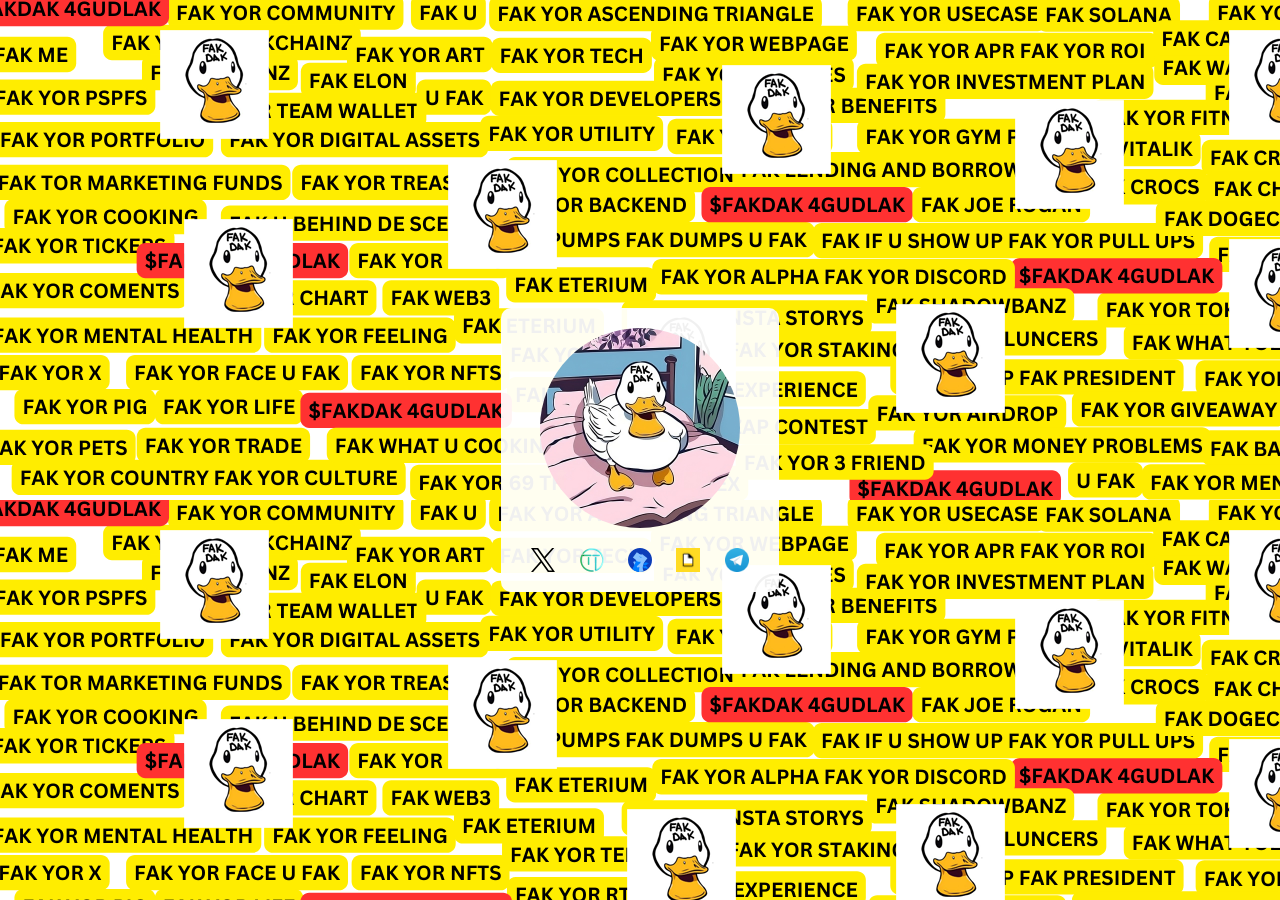
==== index.html @ 2dd7942f "tg" ====
<!DOCTYPE html>
<html lang="en">
<head>
    <meta charset="UTF-8">
    <meta name="viewport" content="width=device-width, initial-scale=1.0">
    <title>$FAKDAK 4 GUD LAK</title>
    <link rel="icon" href="./assets/favicon.ico" type="image/x-icon"> <!-- Add this line for favicon -->
    <style>
        body {
            margin: 0;
            font-family: Arial, sans-serif;
            color: #333;
            background-image: url('./assets/fakdaskbanner.png');
            background-repeat: repeat;
            display: flex;
            justify-content: center;
            align-items: center;
            height: 100vh;
            text-align: center; /* Center content horizontally */
        }
        main {
            padding: 20px;
            background-color: rgba(255, 255, 255, 0.942);
            margin: 20px;
            border-radius: 10px;
        }
        #intro {
            margin-bottom: 20px;
        }
        #intro img {
            max-width: 200px;
            height: auto;
            display: block;
            margin: 0 auto 10px; /* Center image horizontally and add space below */
            border-radius: 50%; /* Rounded border for image */
            transition: transform 0.3s ease-in-out; /* Smooth transform on hover */
        }
        #intro img:hover {
            transform: scale(1.069); /* Scale up image on hover */
        }
        #intro p {
            display: none; /* Hide text initially */
            font-size: 14px;
            color: #666;
        }
        #intro:hover p {
            display: block; /* Show text on hover */
        }
        #links {
            text-align: center; /* Center content horizontally */
        }
        #links a {
            display: inline-block;
            margin: 0 10px; /* Adjust margin as needed */
            text-decoration: none;
        }
        #links a img {
            max-width: 24px; /* Adjust as needed */
            height: auto;
            vertical-align: middle; /* Align images vertically */
        }
        #links a:hover {
            text-decoration: underline;
        }
    </style>
</head>
<body>
    <main>
        <section id="intro">
            <img src="./assets/fakdak.jpeg" alt="Intro Image">
            <p>$FAKDAK POLICY ID</p>
            <p>7fd79892567b12b8a4fe3befc41786322d40a9680a0509b158e8e1b9</p>
        </section>
        <section id="links">
            <a href="https://x.com/FakDakADA" target="_blank"><img src="./assets/x.svg" alt="Twitter"></a>
            <a href="https://www.taptools.io/charts/token/e0302560ced2fdcbfcb2602697df970cd0d6a38f94b32703f51c312b.000de140e0ff8cbbb0153e10a20a7c6c243fe381e1e4c5adbf13d5cb811da283?charts=" target="_blank"><img src="./assets/taptools_logo.png" alt="Taptools"></a>
            <a href="https://app.dexhunter.io/swap?tokenIdSell=&tokenIdBuy=7fd79892567b12b8a4fe3befc41786322d40a9680a0509b158e8e1b946414b44414b" target="_blank"><img src="./assets/hunt-token.svg" alt="Dexhunter"></a>
            <a href="https://www.jpg.store/collection/fakdak?tab=items" target="_blank"><img src="./assets/jpg.jpg" alt="JPG"></a>
            <a href="https://t.me/+nEvAOnVqxvo2MTE0" target="_blank"><img src="./assets/telegram_logo.png" alt="TG"></a>
        </section>
    </main>
</body>
</html>
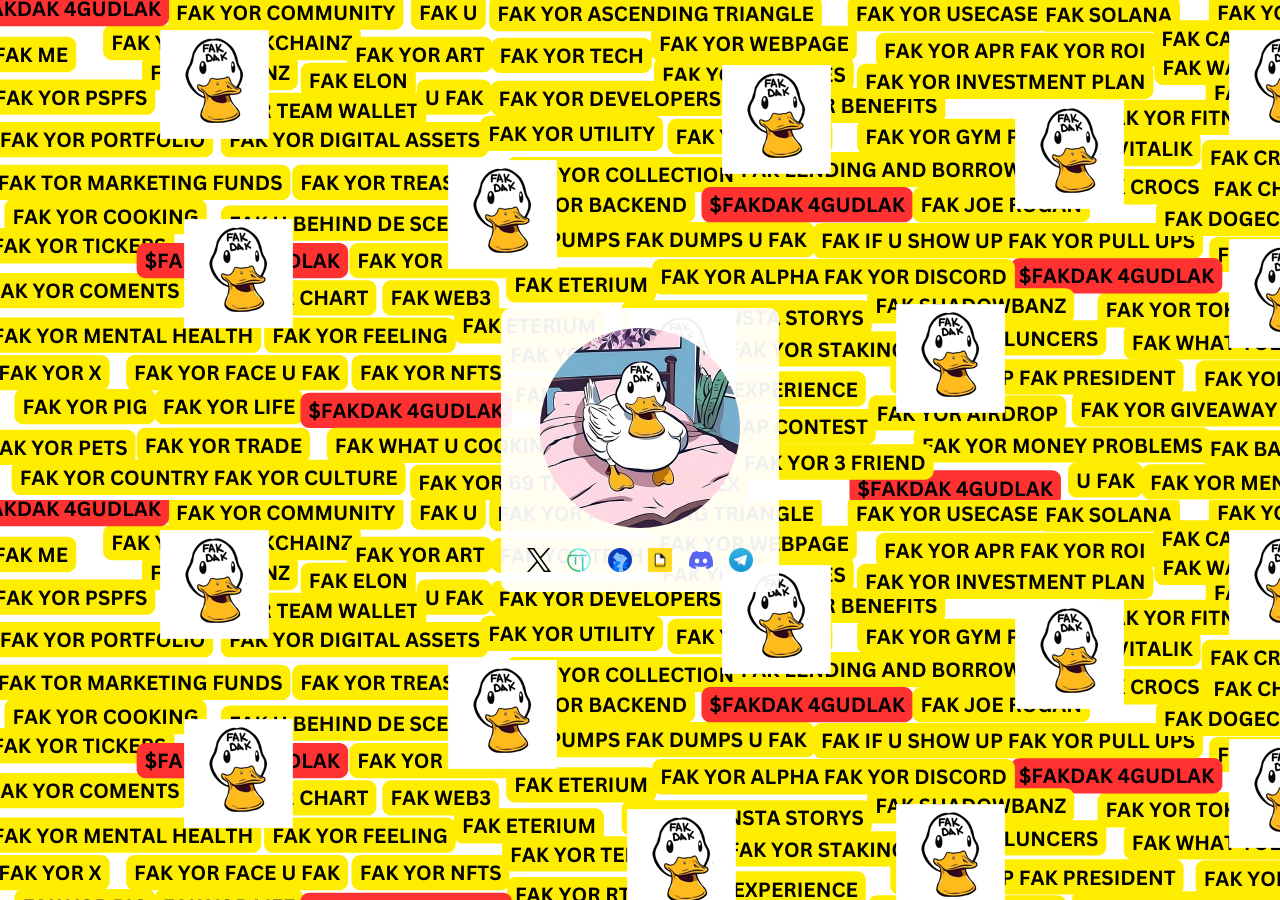
==== commit 04d4f7e5: "FAK DISCORD" ====
--- a/index.html
+++ b/index.html
@@ -51,7 +51,7 @@
         }
         #links a {
             display: inline-block;
-            margin: 0 10px; /* Adjust margin as needed */
+            margin: 0 6px; /* Adjust margin as needed */
             text-decoration: none;
         }
         #links a img {
@@ -76,6 +76,7 @@
             <a href="https://www.taptools.io/charts/token/e0302560ced2fdcbfcb2602697df970cd0d6a38f94b32703f51c312b.000de140e0ff8cbbb0153e10a20a7c6c243fe381e1e4c5adbf13d5cb811da283?charts=" target="_blank"><img src="./assets/taptools_logo.png" alt="Taptools"></a>
             <a href="https://app.dexhunter.io/swap?tokenIdSell=&tokenIdBuy=7fd79892567b12b8a4fe3befc41786322d40a9680a0509b158e8e1b946414b44414b" target="_blank"><img src="./assets/hunt-token.svg" alt="Dexhunter"></a>
             <a href="https://www.jpg.store/collection/fakdak?tab=items" target="_blank"><img src="./assets/jpg.jpg" alt="JPG"></a>
+            <a href="https://discord.gg/dysWuqwZpq" target="_blank"><img src="./assets/discord_logo.png" alt="Discord"></a>
             <a href="https://t.me/+nEvAOnVqxvo2MTE0" target="_blank"><img src="./assets/telegram_logo.png" alt="TG"></a>
         </section>
     </main>
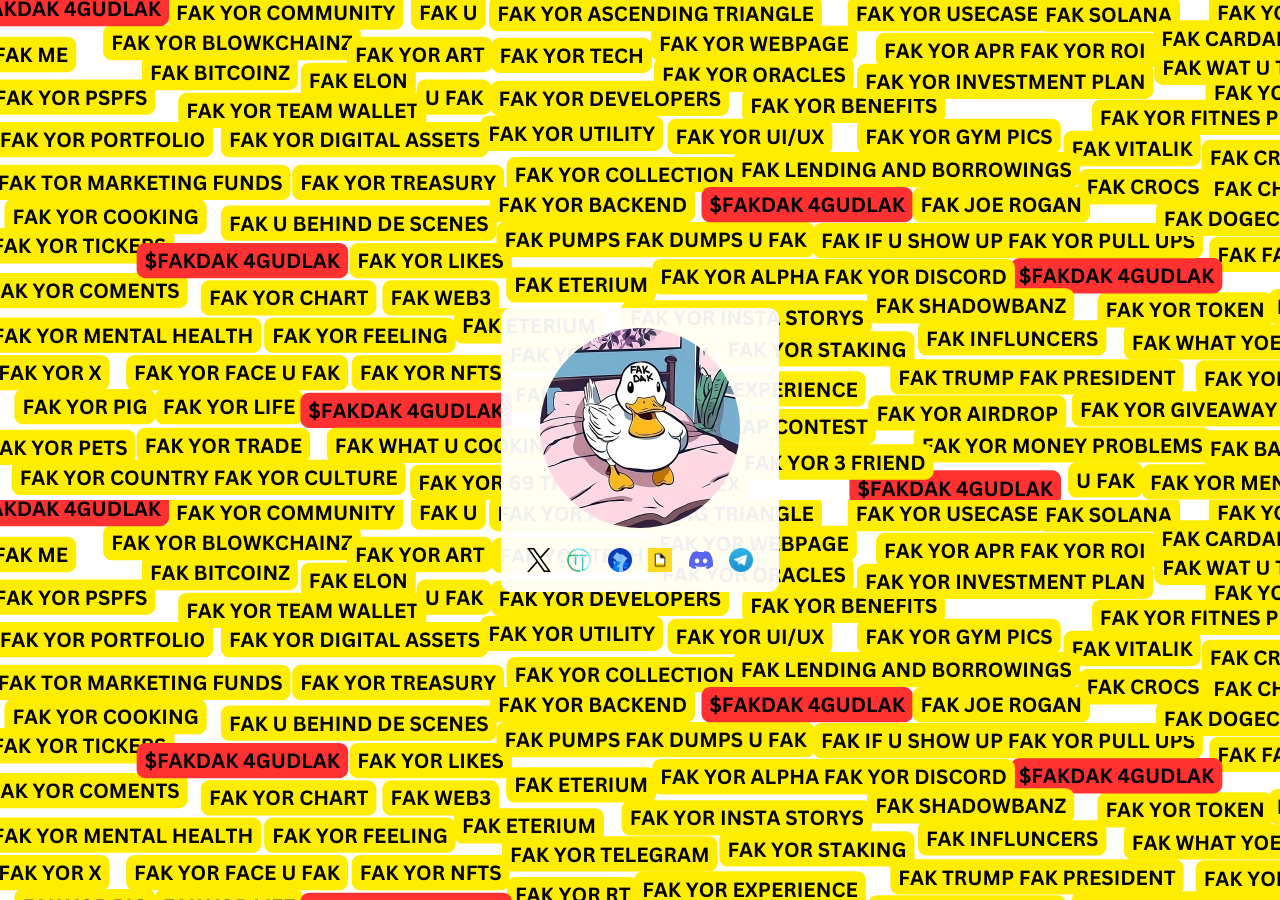
==== commit b0571b4a: "banner" ====
--- a/index.html
+++ b/index.html
@@ -10,7 +10,7 @@
             margin: 0;
             font-family: Arial, sans-serif;
             color: #333;
-            background-image: url('./assets/fakdaskbanner.png');
+            background-image: url('./assets/fakdakbanner.png');
             background-repeat: repeat;
             display: flex;
             justify-content: center;
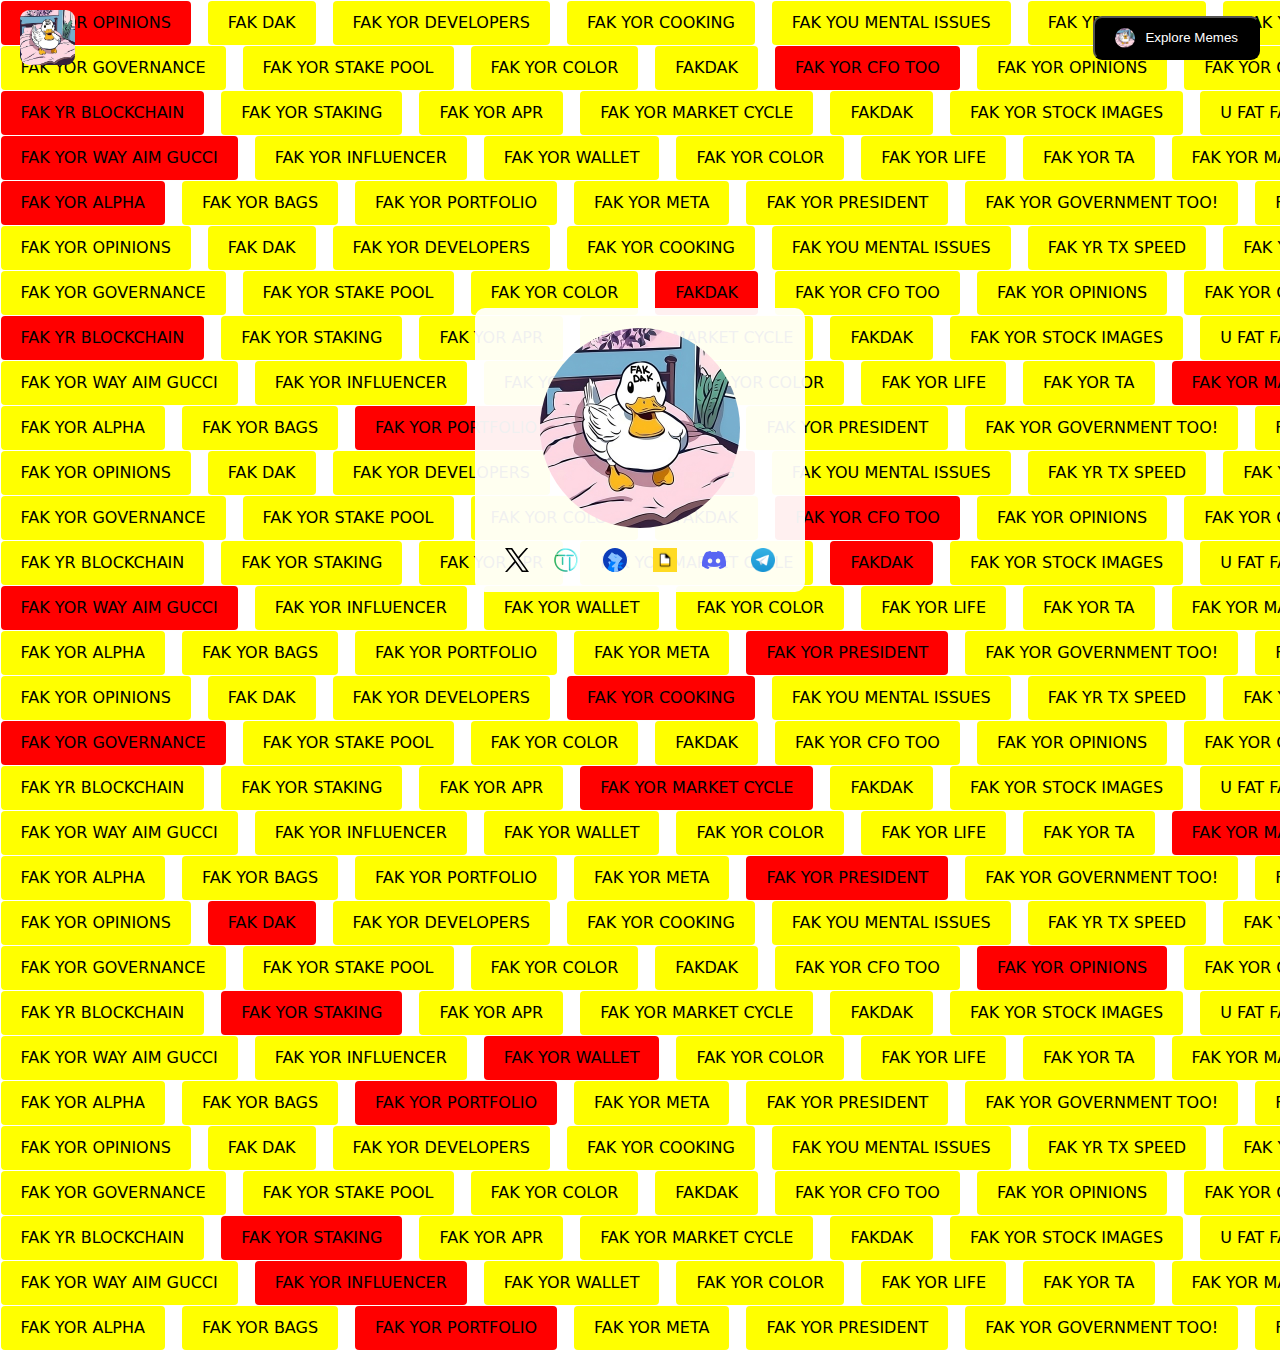
==== commit 2a633aff: "updated" ====
--- a/index.html
+++ b/index.html
@@ -1,84 +1,37 @@
+
 <!DOCTYPE html>
 <html lang="en">
 <head>
-    <meta charset="UTF-8">
-    <meta name="viewport" content="width=device-width, initial-scale=1.0">
-    <title>$FAKDAK 4 GUD LAK</title>
-    <link rel="icon" href="./assets/favicon.ico" type="image/x-icon"> <!-- Add this line for favicon -->
-    <style>
-        body {
-            margin: 0;
-            font-family: Arial, sans-serif;
-            color: #333;
-            background-image: url('./assets/fakdakbanner.png');
-            background-repeat: repeat;
-            display: flex;
-            justify-content: center;
-            align-items: center;
-            height: 100vh;
-            text-align: center; /* Center content horizontally */
-        }
-        main {
-            padding: 20px;
-            background-color: rgba(255, 255, 255, 0.942);
-            margin: 20px;
-            border-radius: 10px;
-        }
-        #intro {
-            margin-bottom: 20px;
-        }
-        #intro img {
-            max-width: 200px;
-            height: auto;
-            display: block;
-            margin: 0 auto 10px; /* Center image horizontally and add space below */
-            border-radius: 50%; /* Rounded border for image */
-            transition: transform 0.3s ease-in-out; /* Smooth transform on hover */
-        }
-        #intro img:hover {
-            transform: scale(1.069); /* Scale up image on hover */
-        }
-        #intro p {
-            display: none; /* Hide text initially */
-            font-size: 14px;
-            color: #666;
-        }
-        #intro:hover p {
-            display: block; /* Show text on hover */
-        }
-        #links {
-            text-align: center; /* Center content horizontally */
-        }
-        #links a {
-            display: inline-block;
-            margin: 0 6px; /* Adjust margin as needed */
-            text-decoration: none;
-        }
-        #links a img {
-            max-width: 24px; /* Adjust as needed */
-            height: auto;
-            vertical-align: middle; /* Align images vertically */
-        }
-        #links a:hover {
-            text-decoration: underline;
-        }
-    </style>
+  <meta charset="UTF-8" />
+  <meta name="viewport" content="width=device-width, initial-scale=1.0" />
+  <title>FakDak</title>
+  <link rel="stylesheet" href="./styles/homepage.css" />
 </head>
 <body>
+  <header>
+    <img src="./images/fakdak.jpeg" alt="FAKDAK" />
+    <a href="memes.html"><button>   <img src="./images/fakdak.jpeg" alt="Intro Image" /> Explore Memes</button></a>
+  </header>  
+  <div id="content"></div>
+ 
+  <div class="section-one">
     <main>
         <section id="intro">
-            <img src="./assets/fakdak.jpeg" alt="Intro Image">
-            <p>$FAKDAK POLICY ID</p>
+            <img src="./images/fakdak.jpeg" alt="Intro Image" />
+            <p class="centerwe">POLICY ID    <img id="copyImage" src="./images/copy-icon.png" alt="Click to Copy" />
+            </p>
             <p>7fd79892567b12b8a4fe3befc41786322d40a9680a0509b158e8e1b9</p>
         </section>
         <section id="links">
-            <a href="https://x.com/FakDakADA" target="_blank"><img src="./assets/x.svg" alt="Twitter"></a>
-            <a href="https://www.taptools.io/charts/token/e0302560ced2fdcbfcb2602697df970cd0d6a38f94b32703f51c312b.000de140e0ff8cbbb0153e10a20a7c6c243fe381e1e4c5adbf13d5cb811da283?charts=" target="_blank"><img src="./assets/taptools_logo.png" alt="Taptools"></a>
-            <a href="https://app.dexhunter.io/swap?tokenIdSell=&tokenIdBuy=7fd79892567b12b8a4fe3befc41786322d40a9680a0509b158e8e1b946414b44414b" target="_blank"><img src="./assets/hunt-token.svg" alt="Dexhunter"></a>
-            <a href="https://www.jpg.store/collection/fakdak?tab=items" target="_blank"><img src="./assets/jpg.jpg" alt="JPG"></a>
-            <a href="https://discord.gg/dysWuqwZpq" target="_blank"><img src="./assets/discord_logo.png" alt="Discord"></a>
-            <a href="https://t.me/+nEvAOnVqxvo2MTE0" target="_blank"><img src="./assets/telegram_logo.png" alt="TG"></a>
+          <a href="https://x.com/FakDakADA" target="_blank"><img src="./images/x.svg" alt="Twitter"></a>
+          <a href="https://www.taptools.io/charts/token/e0302560ced2fdcbfcb2602697df970cd0d6a38f94b32703f51c312b.000de140e0ff8cbbb0153e10a20a7c6c243fe381e1e4c5adbf13d5cb811da283?charts=" target="_blank"><img src="./images/taptools_logo.png" alt="Taptools"></a>
+          <a href="https://app.dexhunter.io/swap?tokenIdSell=&tokenIdBuy=7fd79892567b12b8a4fe3befc41786322d40a9680a0509b158e8e1b946414b44414b" target="_blank"><img src="./images/hunt-token.svg" alt="Dexhunter"></a>
+          <a href="https://www.jpg.store/collection/fakdak?tab=items" target="_blank"><img src="./images/jpg.jpg" alt="JPG"></a>
+          <a href="https://discord.gg/dysWuqwZpq" target="_blank"><img src="./images/discord_logo.png" alt="Discord"></a>
+          <a href="https://t.me/+nEvAOnVqxvo2MTE0" target="_blank"><img src="./images/telegram_logo.png" alt="TG"></a>
         </section>
     </main>
+</div>
 </body>
+<script src="script.js" defer></script>
 </html>
--- a/styles/homepage.css
+++ b/styles/homepage.css
@@ -0,0 +1,251 @@
+/* Marquee styles */
+.marquee {
+    --gap: 1rem;
+    position: relative;
+    display: flex;
+    overflow: hidden;
+    user-select: none;
+   border: none !important;
+    gap: var(--gap);
+  }
+  
+  .marquee__content {
+    flex-shrink: 0;
+    display: flex;
+    justify-content: space-around;
+    gap: var(--gap);
+    min-width: 100%;
+  }
+  
+  @keyframes scroll {
+    from {
+      transform: translateX(0);
+    }
+    to {
+      transform: translateX(calc(-100% - var(--gap)));
+    }
+  }
+  
+  /* Pause animation when reduced-motion is set */
+  @media (prefers-reduced-motion: reduce) {
+    .marquee__content {
+      animation-play-state: paused !important;
+    }
+  }
+  
+  /* Enable animation */
+  .enable-animation .marquee__content {
+    animation: scroll 20s linear infinite;
+    padding:0;
+    margin:0;
+  }
+  
+  /* Reverse animation */
+  .marquee--reverse .marquee__content {
+    animation-direction: reverse;
+  }
+  
+  
+  /* Attempt to size parent based on content. Keep in mind that the parent width is equal to both content containers that stretch to fill the parent. */
+  .marquee--fit-content {
+    max-width: fit-content;
+  }
+  
+  /* A fit-content sizing fix: Absolute position the duplicate container. This will set the size of the parent wrapper to a single child container. Shout out to Olavi's article that had this solution 👏 @link: https://olavihaapala.fi/2021/02/23/modern-marquee.html  */
+  .marquee--pos-absolute .marquee__content:last-child {
+    position: absolute;
+    top: 0;
+    left: 0;
+  }
+  
+  /* Enable position absolute animation on the duplicate content (last-child) */
+  .enable-animation .marquee--pos-absolute .marquee__content:last-child {
+    animation-name: scroll-abs;
+  }
+  
+  @keyframes scroll-abs {
+    from {
+      transform: translateX(calc(100% + var(--gap)));
+    }
+    to {
+      transform: translateX(0);
+    }
+  }
+  
+  /* Other page demo styles */
+  .marquee__content > * {
+    flex: 0 0 auto;
+    color: black;
+    background: yellow;
+    margin: 0.5px;
+    padding: 10px 20px;
+    font-weight: 500;
+    border-radius: 0.25rem;
+    text-align: center;
+  }
+  
+  .marquee {
+    border: 2px dashed lightgray;
+  }
+  
+  * {
+    box-sizing: border-box;
+  }
+  
+  body {
+    padding: 0rem;
+    width: 100%;
+    margin: 0;
+    min-height: 100vh;
+    font-family: system-ui, sans-serif;
+    font-size: 1rem;
+    line-height: 1.5;
+    overflow:hidden;
+  }
+  
+  h1 {
+    font-size: 2rem;
+    font-weight: 600;
+    line-height: 1.2;
+    margin-block: 2rem 1rem;
+  }
+  
+  h2 {
+    font-size: 1.25rem;
+    font-weight: 600;
+  }
+  
+  section {
+    margin-block: 0rem;
+  }
+  
+  section > * + * {
+    margin-block-start: 0.5rem;
+  }
+  ul {
+    list-style-type: none;
+  }
+
+  main {
+    max-width: 500px;
+    padding: 20px;
+    background-color: rgba(255, 255, 255, 0.942);
+    margin: 20px auto;
+    border-radius: 10px;
+  }
+  #intro {
+    margin-bottom: 20px;
+  }
+  #intro img {
+    max-width: 200px;
+    height: auto;
+    display: block;
+    margin: 0 auto 10px; /* Center image horizontally and add space below */
+    border-radius: 50%; /* Rounded border for image */
+    transition: transform 0.3s ease-in-out; /* Smooth transform on hover */
+  }
+  #intro img:hover {
+    transform: scale(1.069); /* Scale up image on hover */
+  }
+  #intro p {
+    display: none; /* Hide text initially */
+    font-size: 14px;
+    color: #666;
+  }
+  #intro:hover p {
+    display: flex; /* Show text on hover */
+  }
+  #links {
+    text-align: center; /* Center content horizontally */
+  }
+  #links a {
+    display: inline-block;
+    margin: 0 10px; /* Adjust margin as needed */
+    text-decoration: none;
+  }
+  #links a img {
+    max-width: 24px; /* Adjust as needed */
+    height: auto;
+    vertical-align: middle; /* Align images vertically */
+  }
+  #links a:hover {
+    text-decoration: underline;
+  }
+  .second-section {
+    height: 100vh;
+    display: block;
+    margin: 20px;
+    border-radius: 16px;
+    padding: 0px 0px 40px 0px;
+  }
+  .sectionser {
+    display: block;
+    margin: 20px auto;
+    width: 100%;
+    height: 100%;
+    background-color: rgb(255, 255, 255, 0.9);
+    border-radius: 16px;
+  }
+  .section-one {
+    height: 100vh;
+    display: flex;
+    flex-direction: column;
+    align-items: center;
+    justify-content: center;
+    position: absolute;
+      width: 100%;
+      top: 0;
+  }
+  .red{
+    background-color: red;
+  }
+  #copyImage{
+    width: 14px;
+      border-radius: 0% !important;
+      margin: 8px !important;
+  }
+  .centerwe{;
+      justify-content: center;
+      align-items: center;
+  }
+  .red{
+    background-color: red;
+  }
+  header{
+    position: fixed;
+    top:0;
+    display: flex;
+    align-items: center;
+    justify-content: space-between;
+    padding:10px 20px;
+    width: 100%;
+    z-index: 1000;
+  }
+  header img {
+    width:55px;
+    height:55px;
+    margin: 0px;
+    cursor: pointer;
+    border-radius: 9px;
+  }
+  header a {
+    text-decoration: none;
+  }
+  header a button {
+    background-color: black;
+    color: white;
+    display:flex;
+    align-items: center;
+    justify-content: center;
+    padding: 10px 20px;
+    gap: 10px;
+    cursor: pointer;
+    border-radius: 9px;
+  }
+  header button img {
+    border-radius: 50%;
+    width: 20px;
+    margin: 0px;
+    cursor: pointer;
+    height: 20px;
+  }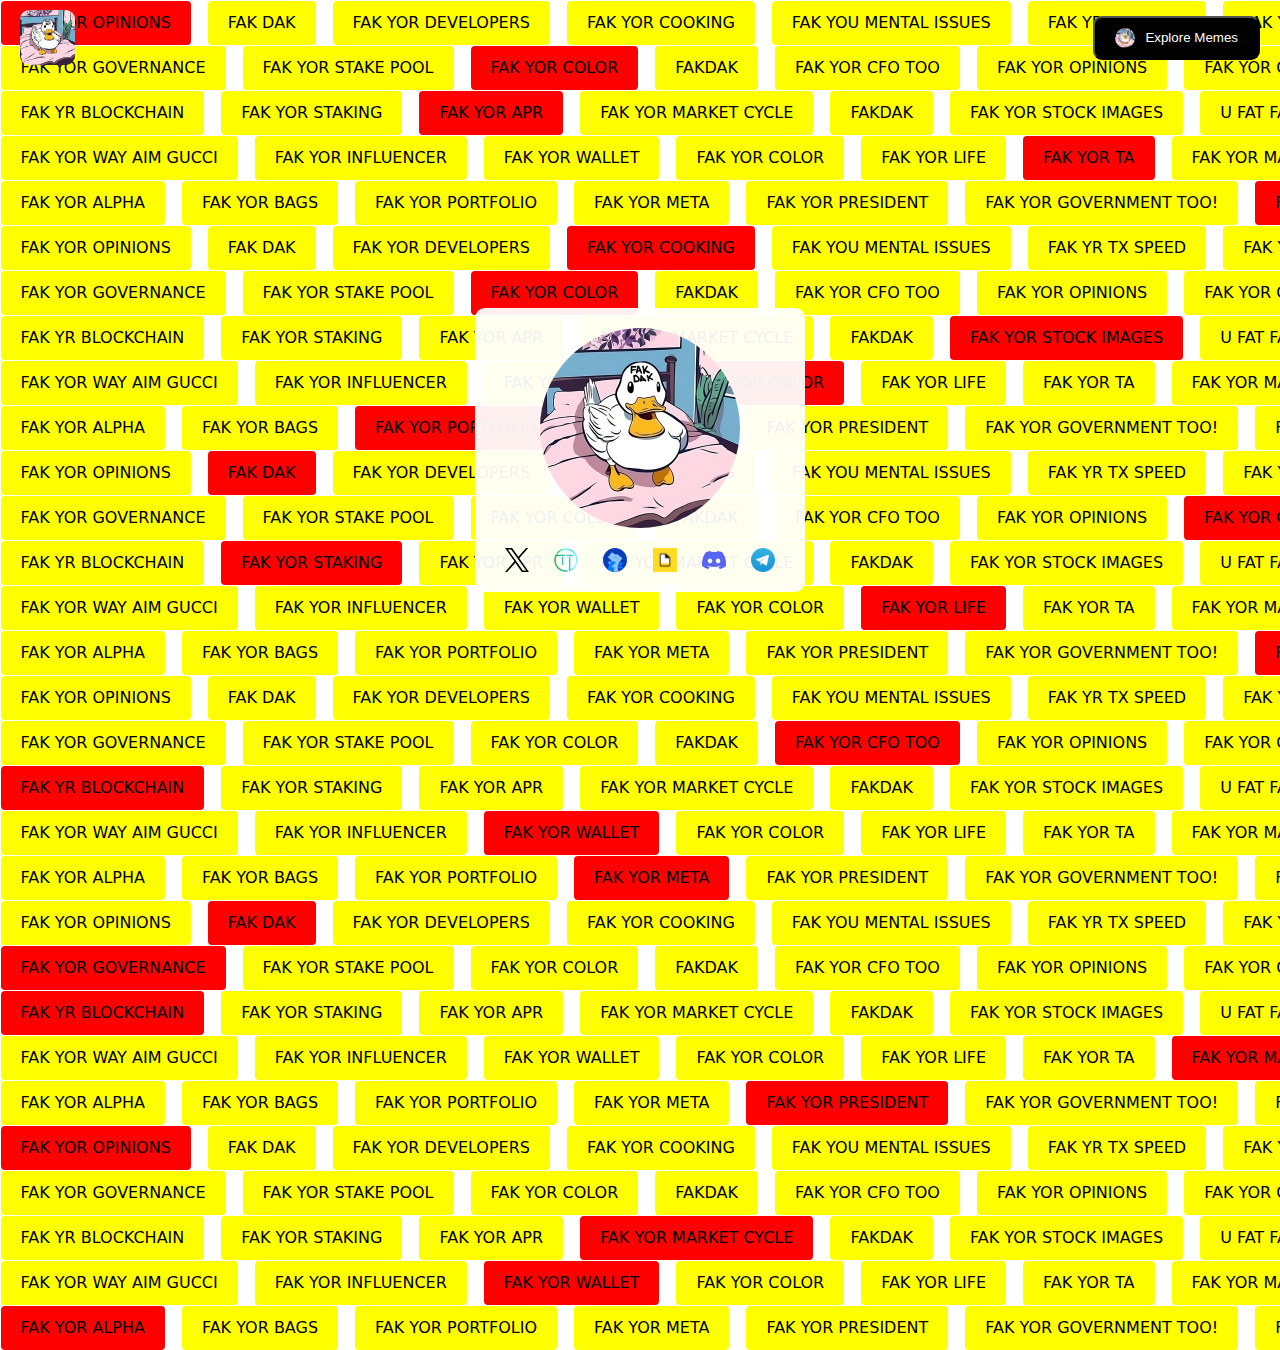
==== commit ce9dfc2b: "fak" ====
--- a/index.html
+++ b/index.html
@@ -18,7 +18,7 @@
     <main>
         <section id="intro">
             <img src="./images/fakdak.jpeg" alt="Intro Image" />
-            <p class="centerwe">POLICY ID    <img id="copyImage" src="./images/copy-icon.png" alt="Click to Copy" />
+            <p class="centerwe">POLICY ID <img id="copyImage" src="./images/copy-icon.png" alt="Click to Copy" />
             </p>
             <p>7fd79892567b12b8a4fe3befc41786322d40a9680a0509b158e8e1b9</p>
         </section>
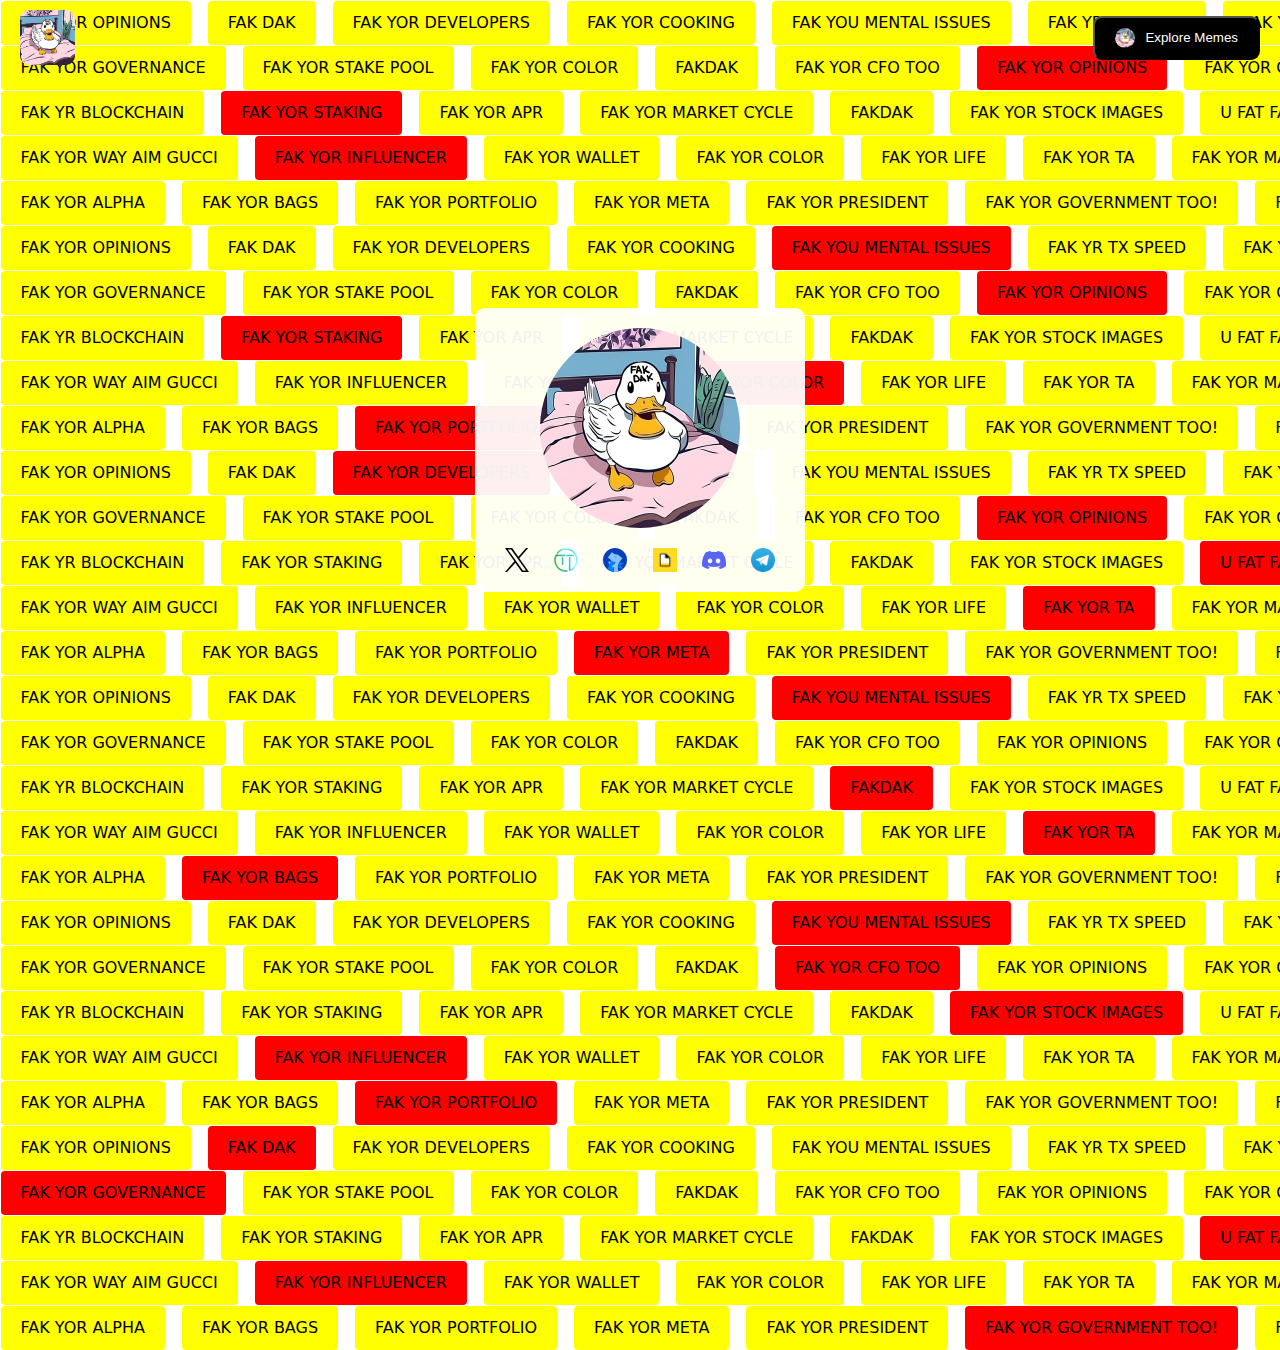
==== commit 11043d4a: "fak icon" ====
--- a/index.html
+++ b/index.html
@@ -6,6 +6,7 @@
   <meta name="viewport" content="width=device-width, initial-scale=1.0" />
   <title>FakDak</title>
   <link rel="stylesheet" href="./styles/homepage.css" />
+    <link rel="icon" href="./images/favicon.ico" type="image/x-icon" />
 </head>
 <body>
   <header>
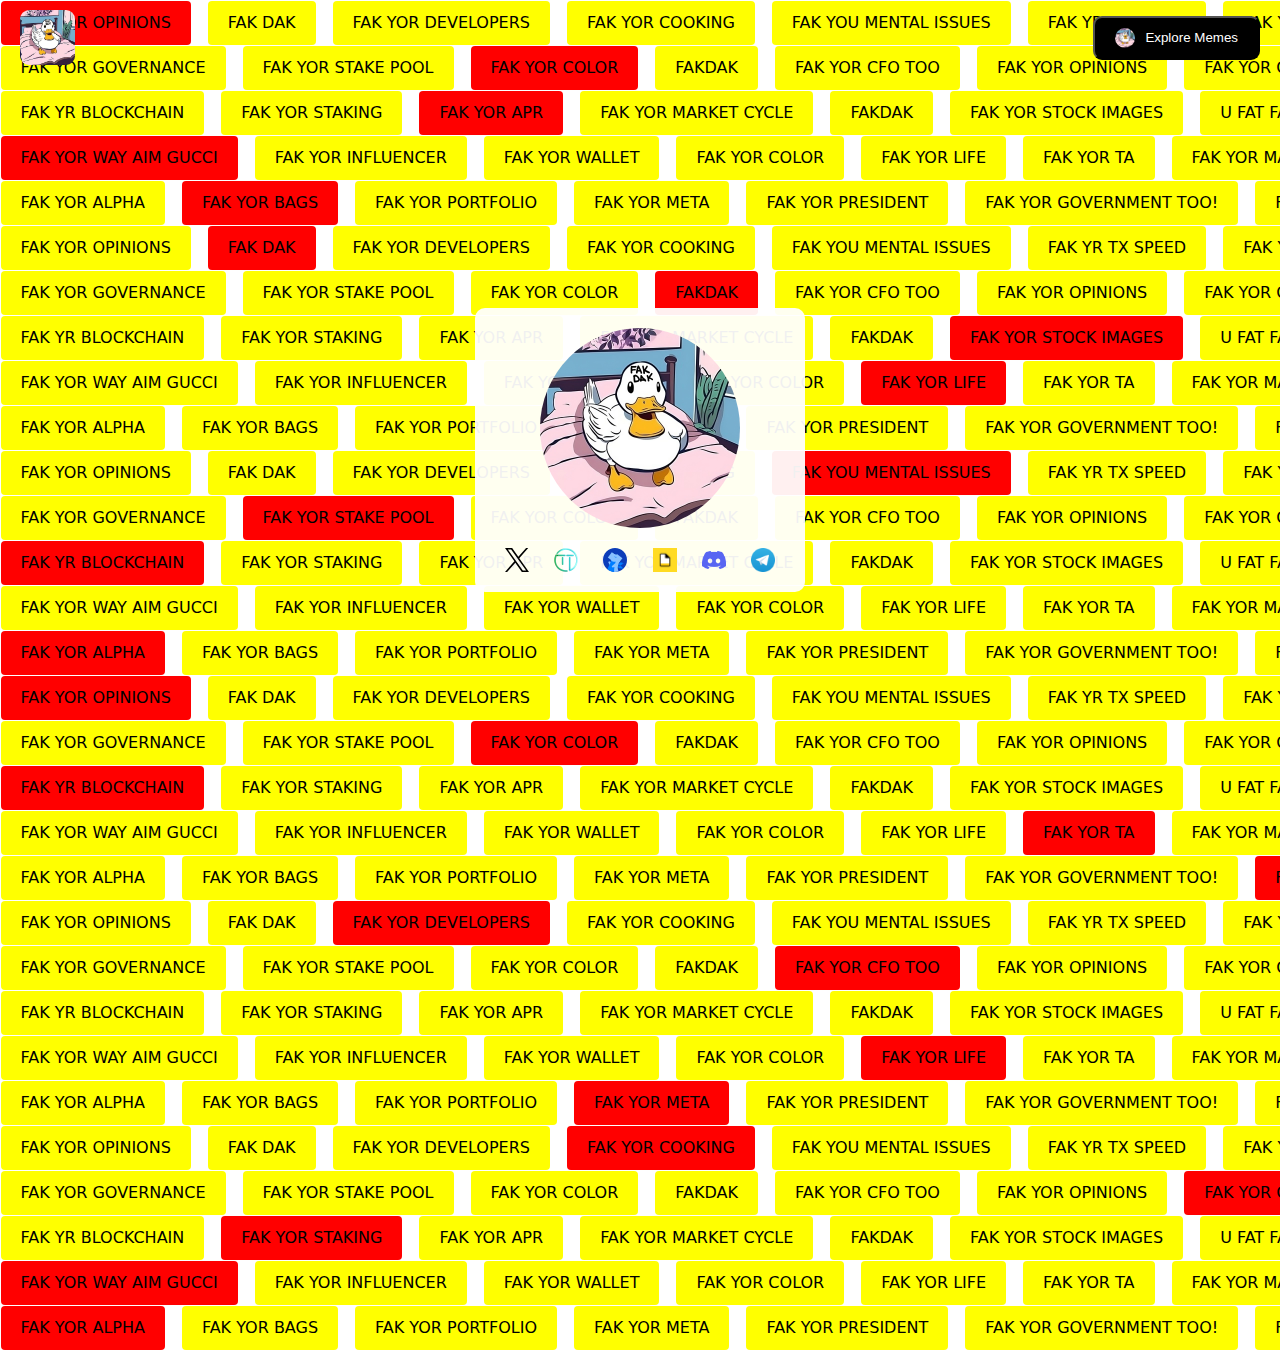
==== commit ec31d6f8: "fak" ====
--- a/index.html
+++ b/index.html
@@ -10,26 +10,26 @@
 </head>
 <body>
   <header>
-    <img src="./images/fakdak.jpeg" alt="FAKDAK" />
-    <a href="memes.html"><button>   <img src="./images/fakdak.jpeg" alt="Intro Image" /> Explore Memes</button></a>
+    <img src="./assets/fakdak.jpeg" alt="FAKDAK" />
+    <a href="memes.html"><button>   <img src="./assets/fakdak.jpeg" alt="Intro Image" /> Explore Memes</button></a>
   </header>  
   <div id="content"></div>
  
   <div class="section-one">
     <main>
         <section id="intro">
-            <img src="./images/fakdak.jpeg" alt="Intro Image" />
-            <p class="centerwe">POLICY ID <img id="copyImage" src="./images/copy-icon.png" alt="Click to Copy" />
+            <img src="./assets/fakdak.jpeg" alt="Intro Image" />
+            <p class="centerwe">POLICY ID <img id="copyImage" src="./assets/copy-icon.png" alt="Click to Copy" />
             </p>
             <p>7fd79892567b12b8a4fe3befc41786322d40a9680a0509b158e8e1b9</p>
         </section>
         <section id="links">
-          <a href="https://x.com/FakDakADA" target="_blank"><img src="./images/x.svg" alt="Twitter"></a>
-          <a href="https://www.taptools.io/charts/token/e0302560ced2fdcbfcb2602697df970cd0d6a38f94b32703f51c312b.000de140e0ff8cbbb0153e10a20a7c6c243fe381e1e4c5adbf13d5cb811da283?charts=" target="_blank"><img src="./images/taptools_logo.png" alt="Taptools"></a>
-          <a href="https://app.dexhunter.io/swap?tokenIdSell=&tokenIdBuy=7fd79892567b12b8a4fe3befc41786322d40a9680a0509b158e8e1b946414b44414b" target="_blank"><img src="./images/hunt-token.svg" alt="Dexhunter"></a>
-          <a href="https://www.jpg.store/collection/fakdak?tab=items" target="_blank"><img src="./images/jpg.jpg" alt="JPG"></a>
-          <a href="https://discord.gg/dysWuqwZpq" target="_blank"><img src="./images/discord_logo.png" alt="Discord"></a>
-          <a href="https://t.me/+nEvAOnVqxvo2MTE0" target="_blank"><img src="./images/telegram_logo.png" alt="TG"></a>
+          <a href="https://x.com/FakDakADA" target="_blank"><img src="./assets/x.svg" alt="Twitter"></a>
+          <a href="https://www.taptools.io/charts/token/e0302560ced2fdcbfcb2602697df970cd0d6a38f94b32703f51c312b.000de140e0ff8cbbb0153e10a20a7c6c243fe381e1e4c5adbf13d5cb811da283?charts=" target="_blank"><img src="./assets/taptools_logo.png" alt="Taptools"></a>
+          <a href="https://app.dexhunter.io/swap?tokenIdSell=&tokenIdBuy=7fd79892567b12b8a4fe3befc41786322d40a9680a0509b158e8e1b946414b44414b" target="_blank"><img src="./assets/hunt-token.svg" alt="Dexhunter"></a>
+          <a href="https://www.jpg.store/collection/fakdak?tab=items" target="_blank"><img src="./assets/jpg.jpg" alt="JPG"></a>
+          <a href="https://discord.gg/dysWuqwZpq" target="_blank"><img src="./assets/discord_logo.png" alt="Discord"></a>
+          <a href="https://t.me/+nEvAOnVqxvo2MTE0" target="_blank"><img src="./assets/telegram_logo.png" alt="TG"></a>
         </section>
     </main>
 </div>
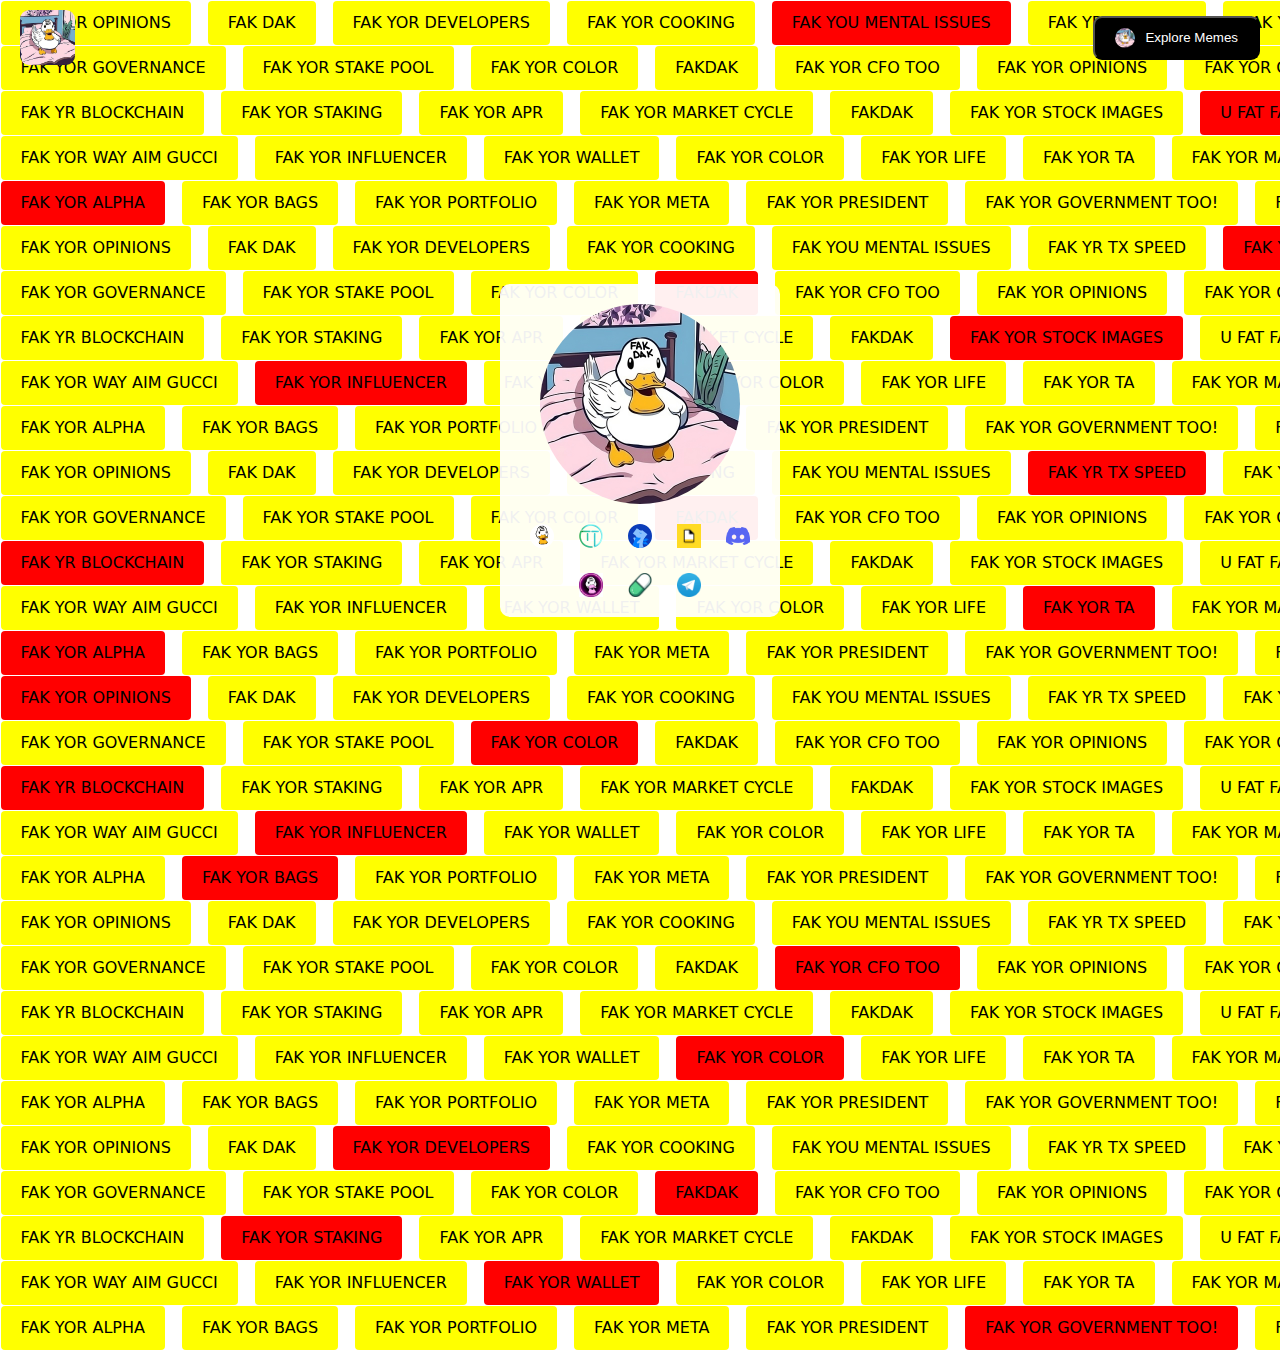
==== commit 8bb3e911: "solarfak" ====
--- a/index.html
+++ b/index.html
@@ -19,16 +19,22 @@
     <main>
         <section id="intro">
             <img src="./assets/fakdak.jpeg" alt="Intro Image" />
-            <p class="centerwe">POLICY ID <img id="copyImage" src="./assets/copy-icon.png" alt="Click to Copy" />
+            <!-- <p class="centerwe">Cardano POLICY ID <img id="copyImage" src="./assets/copy-icon.png" alt="Click to Copy" />
             </p>
             <p>7fd79892567b12b8a4fe3befc41786322d40a9680a0509b158e8e1b9</p>
+            <p class="centerwe">Solana CA <img id="copyImage" src="./assets/copy-icon.png" alt="Click to Copy" />
+            </p>
+            <p>459gJGaNF5YgWDJTiBgUggTBk6pi7M9bPZz2FfiDpump</p> -->
         </section>
         <section id="links">
-          <a href="https://x.com/FakDakADA" target="_blank"><img src="./assets/x.svg" alt="Twitter"></a>
+          <a href="https://x.com/FakDakADA" target="_blank"><img src="./assets/fakdakada_logo.png" alt="FakDakADA Twitter"></a>
           <a href="https://www.taptools.io/charts/token/e0302560ced2fdcbfcb2602697df970cd0d6a38f94b32703f51c312b.000de140e0ff8cbbb0153e10a20a7c6c243fe381e1e4c5adbf13d5cb811da283?charts=" target="_blank"><img src="./assets/taptools_logo.png" alt="Taptools"></a>
           <a href="https://app.dexhunter.io/swap?tokenIdSell=&tokenIdBuy=7fd79892567b12b8a4fe3befc41786322d40a9680a0509b158e8e1b946414b44414b" target="_blank"><img src="./assets/hunt-token.svg" alt="Dexhunter"></a>
           <a href="https://www.jpg.store/collection/fakdak?tab=items" target="_blank"><img src="./assets/jpg.jpg" alt="JPG"></a>
           <a href="https://discord.gg/dysWuqwZpq" target="_blank"><img src="./assets/discord_logo.png" alt="Discord"></a>
+          <br><br>
+          <a href="https://x.com/FakDakSOL" target="_blank"><img src="./assets/fakdaksol_logo.jpg" alt="FakDakSOL Twitter"></a>
+          <a href="https://pump.fun/459gJGaNF5YgWDJTiBgUggTBk6pi7M9bPZz2FfiDpump" target="_blank"><img src="./assets/pump_logo.png" alt="pump.fun"></a>
           <a href="https://t.me/+nEvAOnVqxvo2MTE0" target="_blank"><img src="./assets/telegram_logo.png" alt="TG"></a>
         </section>
     </main>
--- a/styles/homepage.css
+++ b/styles/homepage.css
@@ -204,7 +204,7 @@
       border-radius: 0% !important;
       margin: 8px !important;
   }
-  .centerwe{;
+  .centerwe{
       justify-content: center;
       align-items: center;
   }
